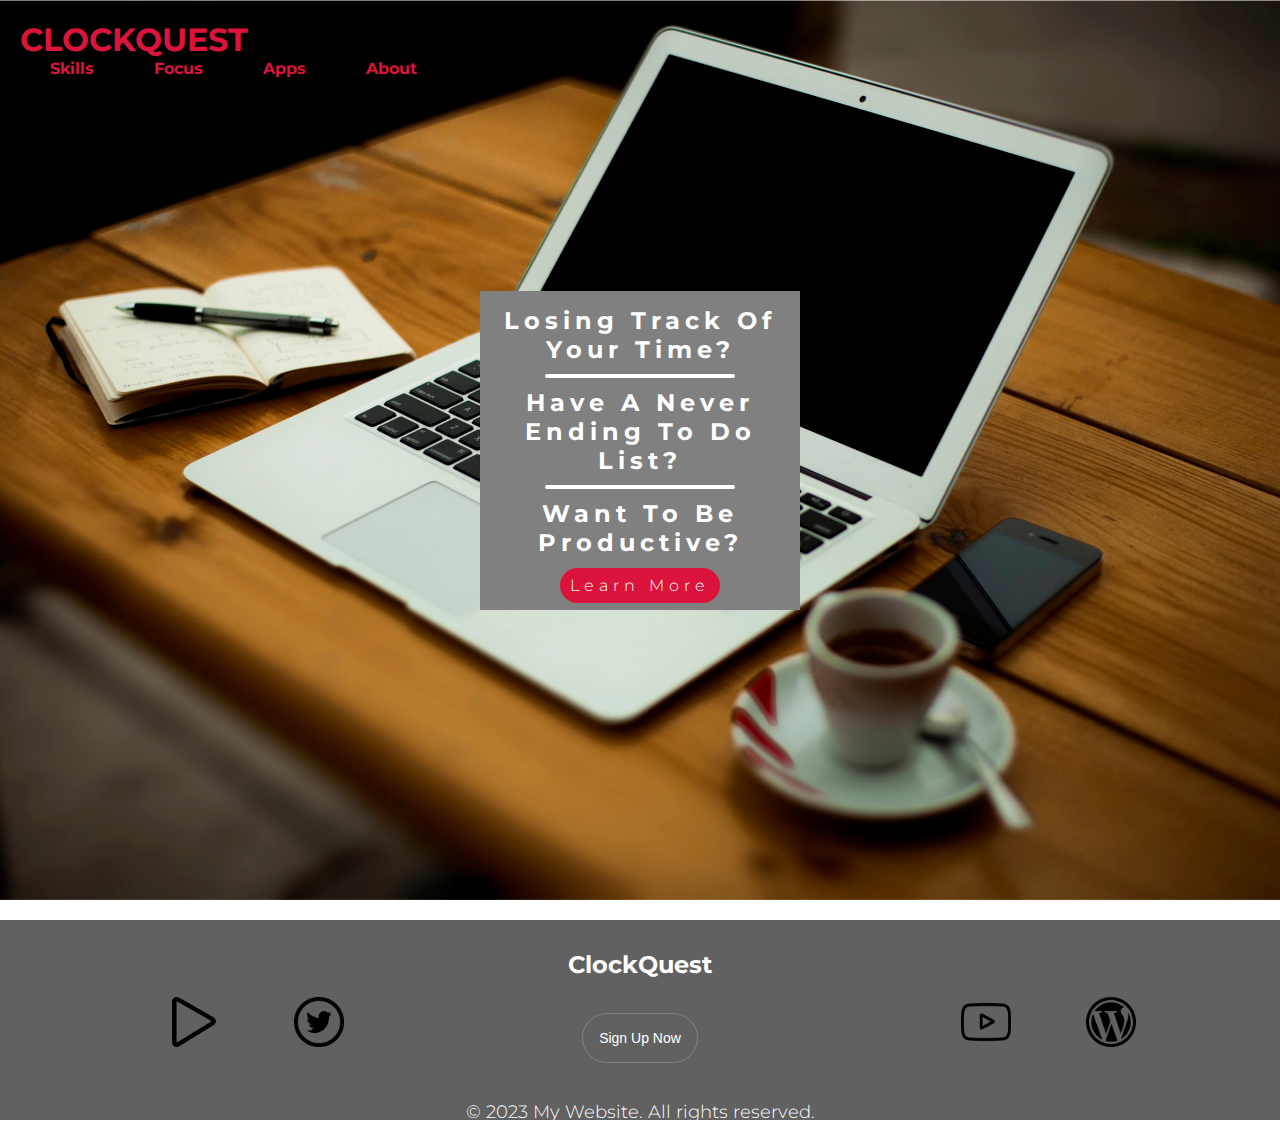
==== index.html @ 0471c5df "nav links" ====
<!DOCTYPE html>
<html lang="en">

<head>
    <meta charset="UTF-8">
    <meta http-equiv="X-UA-Compatible" content="IE=edge">
    <meta name="viewport" content="width=device-width, initial-scale=1.0">
    <meta name="keywords" content="time management, busy, organise, productivity">
    <meta name="description"
        content="time management, busy life, organise your life, increase productivity, focus on your daily tasks">
    <link rel="stylesheet" href="assets/css/style.css">
    <title> ClockQuest </title>
</head>

<body>
    <nav class="navbar">
        <div class="active">
            <a href="index.html">
                <h1 id="logo" class="logo">ClockQuest</h1>
            </a>
            <ul class="nav-links">
                <li id="active" class="active">
                    <a href="skills.html">Skills</a>
                </li>
                <li class="active">
                    <a href="focus.html">Focus</a>
                </li>
                <li class="active">
                    <a href="apps.html">Apps</a>
                </li>
                <li class="active">
                    <a href="signup.html">About</a>
                </li>
            </ul>
        </div>
    </nav>

    <header>
        <wrapper>
            <div class="main-text-image">
                <h2>Losing Track Of Your Time?</h2>
                <div class="line"></div>
                <h2>Have A Never Ending To Do List?</h2>
                <div class="line"></div>
                <h2>Want To Be Productive?</h2>
                <br>
                <a href="signup.html" class="learnmorebtn">Learn More</a>
            </div>
        </wrapper>
    </header>
    <script>
        const menubutton = document.querySelector('.menu-button');
        const navlinks = document.querySelector('.nav-links');

        menubutton.addEventListener('click', () => {
            navlinks.classlist.toggle('mobile-menu');
        })
    </script>




    <footer class="container">
        <div class="website-row">
            <div class="website-left">
                <a href="https://play.google.com/store/games" title="Google Play Store" target="_blank" rel="noopener"
                    aria-label="Visit Google PlayStore (opens in a new tab)"><img src="assets/images/play-button.png"
                        alt="Google Play Icon" width="50" height="50"></a>
                <a href="https://twitter.com" title="Twitter" target="_blank" rel="noopener"
                    aria-label="Visit our Twitter page (opens in a new tab)"><img src="assets/images/twitter1.png"
                        alt="Twitter Icon" width="50" height="50"></a>
            </div>
            <div>
                <a href="index.html">
                    <h1 id="logo-footer" class="logo-footer">ClockQuest</h1>
                </a>
                <div class="footer-wrapper">
                    <div class="footer-adiv">
                        <a href="signup.html" class="btn btn-footer">Sign Up Now</a>
                    </div>
                </div>
            </div>
            <div class="website-right">
                <a href="https://youtube.com" target="_blank" title="YouTube" rel=" noopener"
                    aria-label="Visit our YouTube page (opens in a new tab)"><img src="assets/images/Youtube(1).png"
                        alt="YouTube Icon" width="50" height="50"></a>
                <a href="https://wordpress.com/log-in?redirect_to=https%3A%2F%2Fwordpress.com%2F" title="WordPress"
                    target="_blank" rel="noopener" aria-label="Visit my WordPress Blog (opens in a new tab)"><img
                        src="assets/images/wordpress.png" alt="WordPress Icon" width="50" height="50"></a>
            </div>
        </div>

        <div class="row">
            <div>
                <p>&copy; 2023 My Website. All rights reserved.</p>
            </div>
        </div>

    </footer>


</body>

</html>
---- assets/css/style.css ----
@import url('https://fonts.googleapis.com/css2?family=Montserrat:wght@300&family=Wix+Madefor+Text:wght@600&display=swap');

* {
    margin: 0;
    padding: 0;
    box-sizing: border-box;
}

a {
    text-decoration: none;
    padding: 0px; /*changed last night to fix footer was at 10px*/
    color: crimson;
}

.logo {
    color: crimson;
    text-transform: uppercase;
    text-decoration: none;
}

header {
    width: 100vw;
    height: 100vh;
    background-image: url(../images/mac_book.jpg);
    background-position: center;
    background-size: cover;
    display: flex;
    align-items: center;
    justify-content: center;
    color: white;
    letter-spacing: 5px;
    text-align: center;
}

.header-content {
    margin-bottom: 200px;
    color: white;
}

.header-content h2 {
    font-size: 6vmin;
    text-align: center;
}

.line {
    width: 190px;
    height: 4px;
    background: white;
    margin: 10px auto;
    border-radius: 5px;
}

.header-content h1 {
    font-size: 15vmin;
    margin-top: 30px;
    margin-bottom: 30px;
    text-align: center;
}

.learnmorebtn {
    padding: 8px 10px;
    background: crimson;
    border-radius: 30px;
    color: white;
    float: bottom;
}

ul {
    list-style: none;
}

.main-text-image {
    width: 320px;
    padding: 10px;
    border: 5px solid gray;
    margin: 0;
    color: white;
    background-color: grey;

}

/*nav bar*/
.navbar {
    position: absolute;
    top: 0;
    left: 0;
    display: inline-block;
    width: 100%;
    justify-content: space-between;
    padding: 20px;
    color: white;
}

.nav-links {
    display: flex;
    align-items: center;
}

.nav-links li {
    margin: 0 30px;
    color: crimson;
    text-decoration: none;
}

.nav-links li a:hover {
    border-bottom: 1px solid crimson;
}

.active {
    color: crimson;
    text-decoration: none;
    font-weight: bold;
}


*banners*/.hover-container {
    text-align: center;
    border-bottom: 3px solid crimson;
    font-size: 1em;
    transition: all 0.25s linear;
    position: relative;
    margin: 2%;
}

.hover-container:before {
    content: "";
    display: block;
    width: 100%;
    height: 3px;
    background-color: #616161;
    position: absolute;
    left: 0;
    bottom: -3px;
    /* this is to match where the border is */
    transform-origin: left;
    transform: scale(0);
    transition: 0.25s linear;
    /*   will-change: transform; */
}

.hover-container:hover:before {
    transform: scale(1);
}

/*time management main section with 3 paragraphs*/
div p {
    color: #616161;
    font-size: 18px;
    line-height: 1.0;
    margin-top: 0;
    margin-bottom: 30px;
    text-align: center;
    padding: 5px;
}

#life-control-1 {
    text-align: center;
    color: white;
    margin: 50px 0;
    font-size: 150%;
}

#life-control-2 {
    text-align: center;
    color: white;
    margin: 50px 0;
    font-size: 150%;
}

#life-control-3 {
    text-align: center;
    color: white;
    margin: 50px 0;
    font-size: 150%;
}

/*footer*/
footer {
    height: 200px;
    background-color: #616161;
    color: #fff;
    text-align: center;
    align-items: flex-end;
    margin-top: 20px;
}

footer p {
    line-height: 10px;
    color: white;
    margin: 0;
    padding: 0;
}

.footer-wrapper {
    padding-top: 50px;
    padding-bottom: 50px;
    font-size: 14px;
    text-align: center;
}

.footer-wrapper .footer-adiv .btn.btn-footer {
    padding: 16px;
    border-radius: 99px;
    margin-bottom: 40px;
    color: #fff;
    font-family: Poppins, sans-serif;
    width: 100%;
    -webkit-box-shadow: none;
    box-shadow: none;
    background-color: transparent;
    border: 1px solid rgba(255, 255, 255, .2);
    transition: .3s ease;
}

.footer-wrapper .footer-adiv .btn.btn-footer:hover {
    color: #fff;
    font-weight: bold;
}

.container {
    display: flex;
    justify-content: center;
    align-items: center;
    flex-wrap: wrap;
    padding: 20px;
}

img {
    margin: 25px;
}

.website-left,
.website-right {
    display: flex;
    align-items: center;
    gap: 25px;
}

#logo-footer {
    text-align: center;
    margin: 0;
    font-size: 24px;
    font-weight: bold;
    color: #fff;
}

.website-left a,
.website-right a {
    color: crimson;
}

.website-left a:hover,
.website-right a:hover {
    text-decoration: underline;
}

.website-left:before,
.website-right:before {
    content: "";
    display: block;
    height: 5px;
    width: 100%;
    background-color: crimson;
    margin-bottom: 15px;
}

/*sign up with email*/
#button {
    color: crimson;
}

.input-group {
    text-align: center;
    float: right;
    padding: 10px;
}

/*app menu*/
body {
    font-family: Montserrat, sans-serif;
    font-weight: 300;
    color: #3a3a3a;
    min-height: 100vh;
    display: flex;
    flex-direction: column;
    margin: 0;
}

main {
    margin: 10px 0;
    flex-grow: 1;
}

.website-row {
    display: flex;
    width: 100%;
    justify-content: space-around;
    margin-top: 10px;
    margin-bottom: 10px;
    flex-grow: 1;
}

.container {
    display: flex;
    flex-wrap: wrap;
}

.column {
    text-align: center;
    text-decoration: none;
    background-color: #616161;
    width: calc(33.3% - 30px);
    margin: 10px;
    height: 25rem;
}

.column:hover {
    transform: scale(1.025);
}

.column-long {
    flex: 2;
    color: #616161;
}

div h3 {
    color: white;
    font-size: 25px;
    padding-bottom: 10px;
}

div.column-long ul li {
    display: inline;
    margin: 20px;
    line-height: 20px;
}

/*styling app links*/


#app-link-todoist {
    padding-top: 20px;
    color: white;
    text-decoration: none;
}

#app-link-toggl {
    padding-top: 20px;
    color: white;
    text-decoration: none;
}

#app-link-clickup {
    padding-top: 20px;
    color: white;
    text-decoration: none;
}

#app-link-todoist:hover {
    color: crimson;
    text-decoration: none;
}

#app-link-toggl:hover {
    color: crimson;
    text-decoration: none;
}

#app-link-clickup:hover {
    color: crimson;
    text-decoration: none;
}

/*skills html*/
#skills-image {
    height: 400px;
    width: 100%;
    background: url('../images/pexels-photo-s714701.jpeg') no-repeat left;
    object-fit: cover;
}

#skills ls-text {
    color: white;
    text-align: center;
    font-size: 150%;
    background-color: #616161;
}

.article-border {
    border-width: 1px;
    border-style: solid;
    border-color: #bbbbbb;
    margin: 5px;
    text-align: center;
}

/* sign up form */
.container-signup {
    display: flex;
    justify-content: center;
    align-items: center;
    height: 100vh;
    background: url('../images/pexels-photo-714701.jpeg') no-repeat center center fixed;
    background-size: cover;
}

.signup-form {
    border: 2px solid #616161;
    background-color: rgba(255, 255, 255, 0.8);
    padding: 20px;
    margin: 0 auto;
    /* Add this line to center the form */
    max-width: 400px;
    /* Add this line to limit the form width */
}

.signup-form h2 {
    text-align: center;
}

.form-group {
    margin-bottom: 15px;
}

label {
    display: block;
    font-weight: bold;
}

input[type="text"],
input[type="email"] {
    width: 100%;
    padding: 10px;
    border: 1px solid #ccc;
    opacity: 0.8;
}

button[type="submit"] {
    display: block;
    width: 100%;
    padding: 10px;
    background-color: #333;
    color: #fff;
    border: none;
    cursor: pointer;
}

button[type="submit"]:hover {
    background-color: #555;
}

/* Media queries for mobile and tablet *

/*media queries*/
@media screen and (max-width: 950px) {
    .navbar {
        padding: 0;
        display: block;
    }

    .logo {
        position: absolute;
        top: 30px;
        left: 30px;
    }

    .nav-links {
        flex-direction: column;
        width: 100%;
        height: auto;
        justify-content: center;
        background-color: #616161;
        overflow: hidden;
    }
    .nav-links a {
        color: white;
    }

    .nav-links li {
        margin: 30px auto;
    }

    .main-text-image {
        width: auto;
        padding: auto;
        margin: 0;

    }
    footer {        max-height: auto;        max-width: auto;        padding: 0;    }    footer img {        max-width: 20px;        max-height: 20px;        float: left;        margin-left: 0;        display: inline-flex;    }    .website-left,    .website-right {        max-width: 20px;        max-height: 20px;        float: left;        margin-left: 0;        display: flex;        justify-content: flex-start;        gap: 0px;    }    .website-left {margin-left: 2px;}    .logo-footer {        display: none;    }    .footer-wrapper {        max-height: 20px;    }    .column {        resize: vertical;        height: auto;    }}
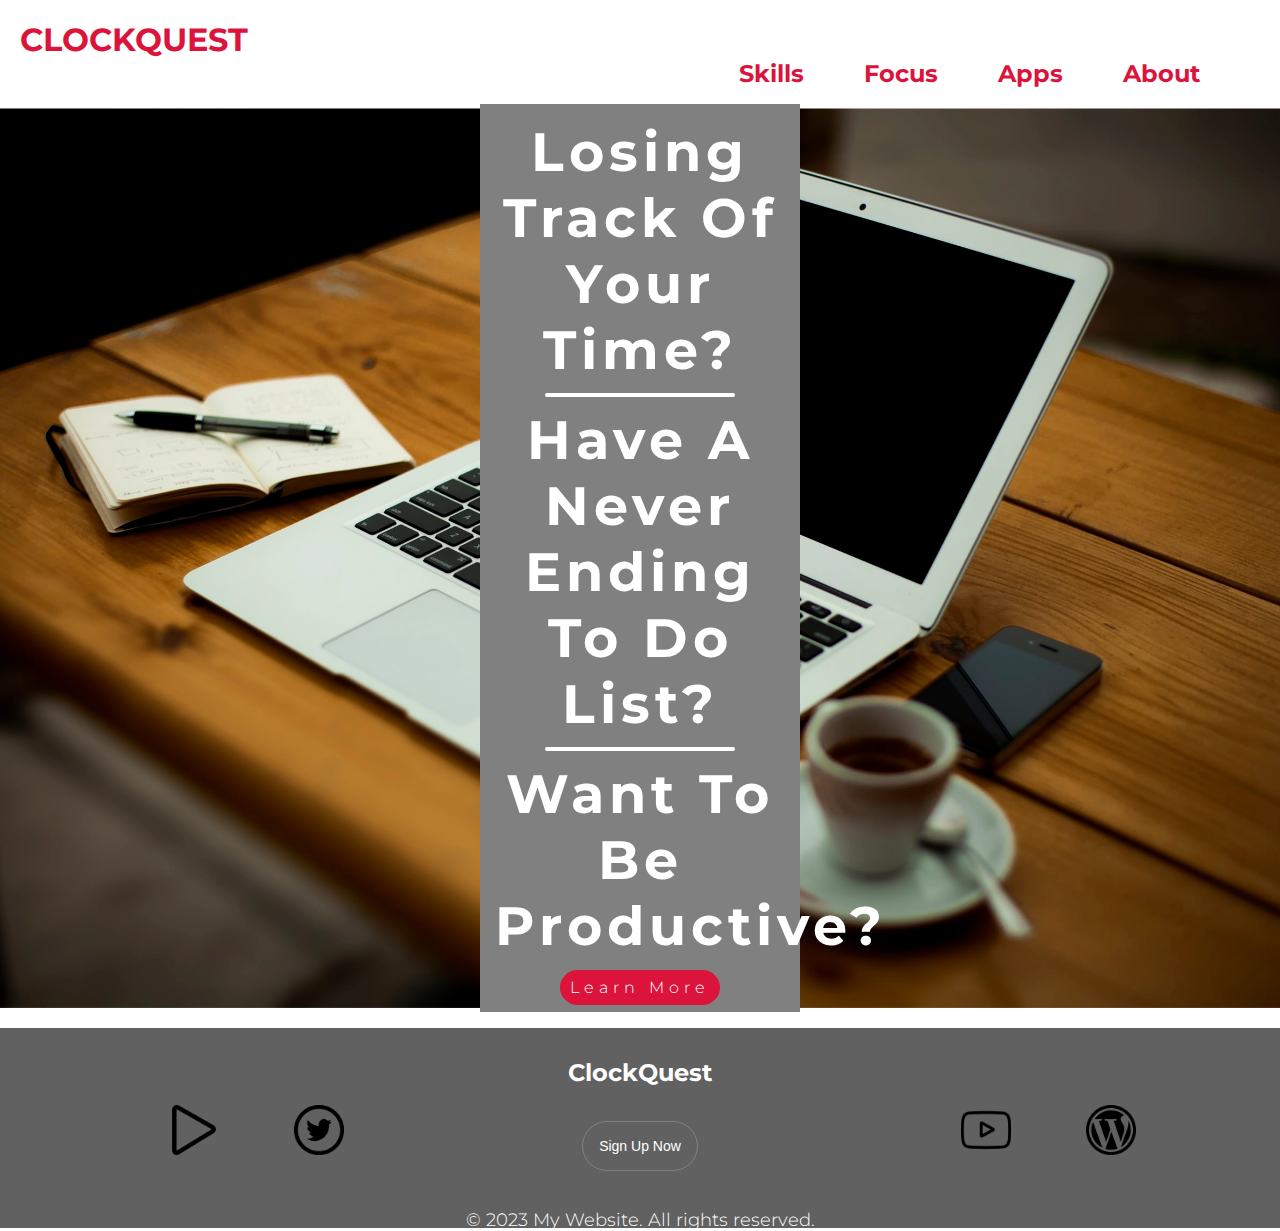
==== commit 164ac910: "update media queries with new header" ====
--- a/index.html
+++ b/index.html
@@ -13,50 +13,40 @@
 </head>
 
 <body>
-    <nav class="navbar">
-        <div class="active">
-            <a href="index.html">
-                <h1 id="logo" class="logo">ClockQuest</h1>
-            </a>
-            <ul class="nav-links">
-                <li id="active" class="active">
-                    <a href="skills.html">Skills</a>
-                </li>
-                <li class="active">
-                    <a href="focus.html">Focus</a>
-                </li>
-                <li class="active">
-                    <a href="apps.html">Apps</a>
-                </li>
-                <li class="active">
-                    <a href="signup.html">About</a>
-                </li>
-            </ul>
+    <header>
+        <nav class="navbar">
+            <div class="active">
+                <a href="index.html">
+                    <h1 id="logo" class="logo">ClockQuest</h1>
+                </a>
+                <ul class="nav-links">
+                    <li id="active" class="active">
+                        <a href="skills.html">Skills</a>
+                    </li>
+                    <li class="active">
+                        <a href="focus.html">Focus</a>
+                    </li>
+                    <li class="active">
+                        <a href="apps.html">Apps</a>
+                    </li>
+                    <li class="active">
+                        <a href="signup.html">About</a>
+                    </li>
+                </ul>
+            </div>
+        </nav>
+    </header>
+    <section id="main-image-section">
+        <div class="main-text-image">
+            <h2>Losing Track Of Your Time?</h2>
+            <div class="line"></div>
+            <h2>Have A Never Ending To Do List?</h2>
+            <div class="line"></div>
+            <h2>Want To Be Productive?</h2>
+            <br>
+            <a href="signup.html" class="learnmorebtn">Learn More</a>
         </div>
-    </nav>
-
-    <header>
-        <wrapper>
-            <div class="main-text-image">
-                <h2>Losing Track Of Your Time?</h2>
-                <div class="line"></div>
-                <h2>Have A Never Ending To Do List?</h2>
-                <div class="line"></div>
-                <h2>Want To Be Productive?</h2>
-                <br>
-                <a href="signup.html" class="learnmorebtn">Learn More</a>
-            </div>
-        </wrapper>
-    </header>
-    <script>
-        const menubutton = document.querySelector('.menu-button');
-        const navlinks = document.querySelector('.nav-links');
-
-        menubutton.addEventListener('click', () => {
-            navlinks.classlist.toggle('mobile-menu');
-        })
-    </script>
-
+    </section>
 
 
 
--- a/assets/css/style.css
+++ b/assets/css/style.css
@@ -19,6 +19,12 @@
 }
 
 header {
+    float: right;
+    list-style-type: none;
+    margin-right: 30px;
+}
+
+#main-image-section {
     width: 100vw;
     height: 100vh;
     background-image: url(../images/mac_book.jpg);
@@ -32,12 +38,12 @@
     text-align: center;
 }
 
-.header-content {
+.main-text-image {
     margin-bottom: 200px;
     color: white;
 }
 
-.header-content h2 {
+.main-text-image h2 {
     font-size: 6vmin;
     text-align: center;
 }
@@ -50,7 +56,7 @@
     border-radius: 5px;
 }
 
-.header-content h1 {
+.main-text-image h1 {
     font-size: 15vmin;
     margin-top: 30px;
     margin-bottom: 30px;
@@ -81,25 +87,27 @@
 
 /*nav bar*/
 .navbar {
-    position: absolute;
+    align-items: flex-start;
     top: 0;
     left: 0;
     display: inline-block;
     width: 100%;
-    justify-content: space-between;
     padding: 20px;
     color: white;
+    align-items: center;
 }
 
 .nav-links {
     display: flex;
     align-items: center;
+    float: right;
 }
 
 .nav-links li {
     margin: 0 30px;
     color: crimson;
     text-decoration: none;
+    font-size: 1.5rem;
 }
 
 .nav-links li a:hover {
@@ -113,7 +121,8 @@
 }
 
 
-*banners*/.hover-container {
+/*banners*/
+.hover-container {
     text-align: center;
     border-bottom: 3px solid crimson;
     font-size: 1em;
@@ -459,9 +468,9 @@
     }
 
     .logo {
-        position: absolute;
         top: 30px;
         left: 30px;
+        color: crimson;
     }
 
     .nav-links {
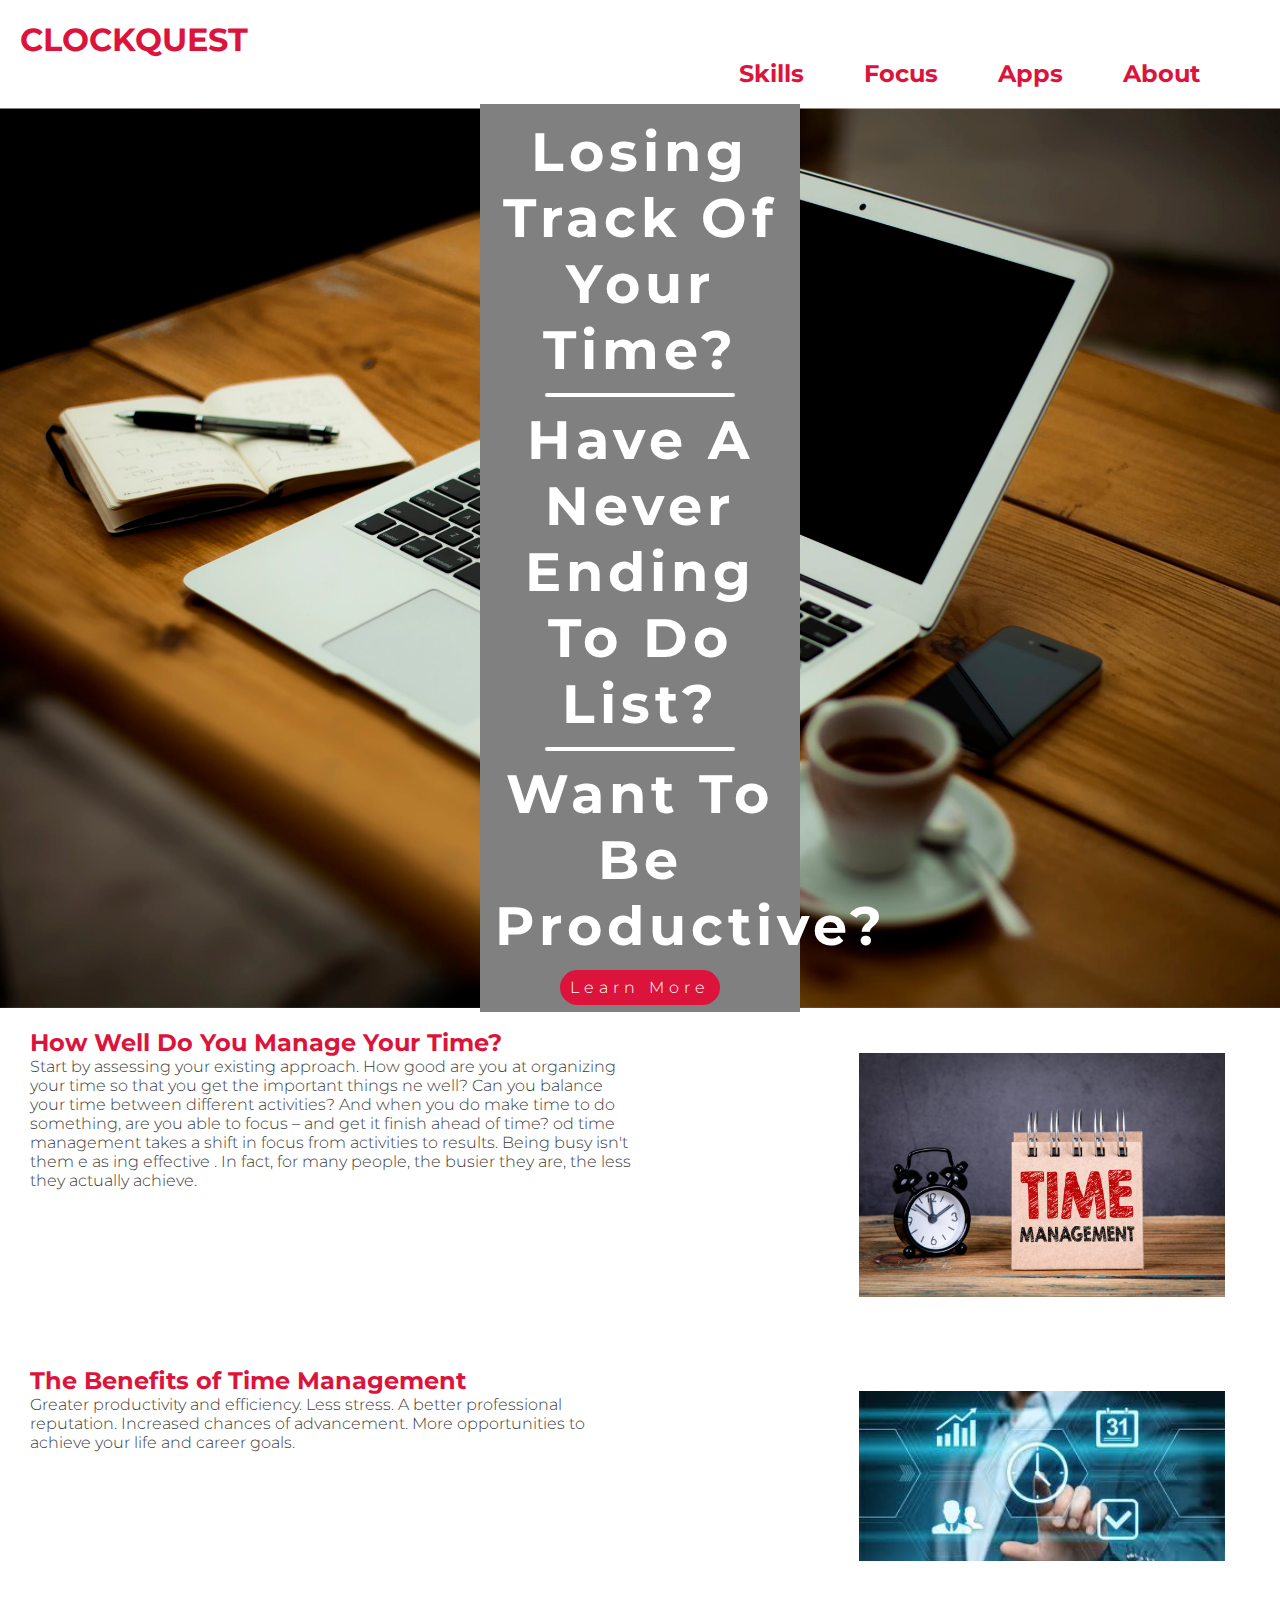
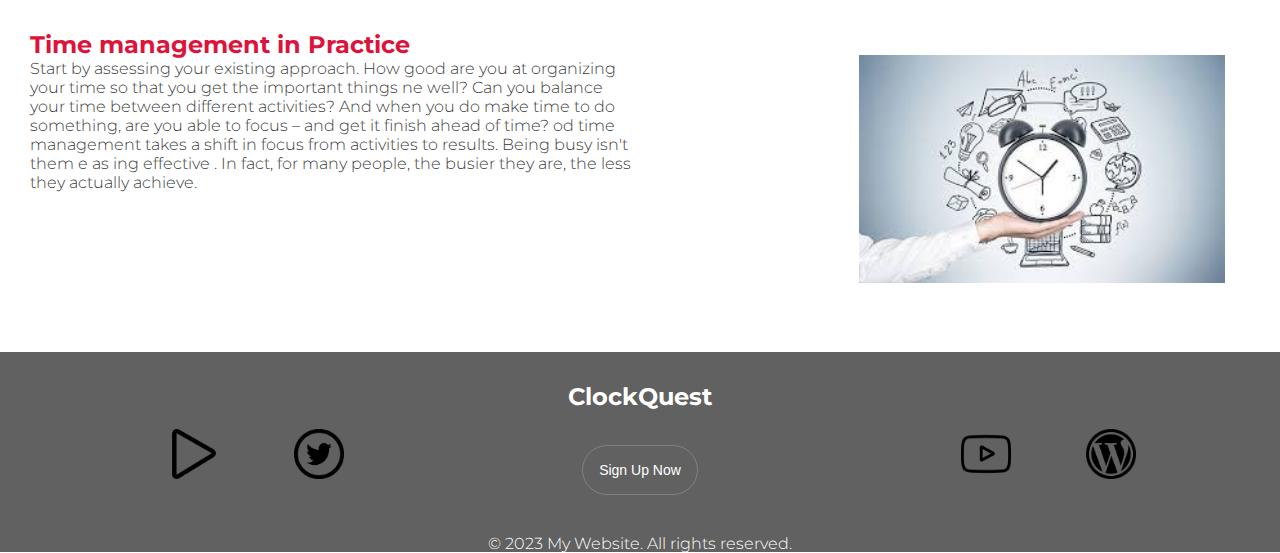
==== commit 65064d8b: "main body update" ====
--- a/index.html
+++ b/index.html
@@ -48,6 +48,51 @@
         </div>
     </section>
 
+    <section class="main-page-info">
+        <div class="first-column-text">
+            <h2>How Well Do You Manage Your Time?</h2>
+            <p>Start by assessing your existing approach. How good are you at organizing your time so that you get
+                the important things
+                ne well? Can you balance your time between different activities? And when you do make time to do
+                something, are you able
+                to focus – and get it finish ahead of time? od time management takes a shift in focus from
+                activities to results. Being
+                busy isn't them e as ing effective . In fact, for many people, the busier they are, the less they
+                actually achieve.</p>
+        </div>
+        <div class="first-main-page-image">
+            <img src="./assets/images/time_managment.jpg" alt="Picture of a black and white clock" width="60%"
+                height="auto">
+        </div>
+    </section>
+    <section class="main-page-info">
+        <div class="first-column-text">
+            <h2>The Benefits of Time Management</h2>
+            <p>Greater productivity and efficiency. Less stress. A better professional reputation. Increased chances of
+                advancement.
+                More opportunities to achieve your life and career goals.</p>
+        </div>
+        <div class="first-main-page-image">
+            <img src="./assets/images/benefits.jpg" alt="Finger pointing to clock" width="60%" height="auto">
+        </div>
+    </section>
+    <section class="main-page-info">
+        <div class="first-column-text">
+            <h2>Time management in Practice</h2>
+            <p>Start by assessing your existing approach. How good are you at organizing your time so that you get
+                the important things
+                ne well? Can you balance your time between different activities? And when you do make time to do
+                something, are you able
+                to focus – and get it finish ahead of time? od time management takes a shift in focus from
+                activities to results. Being
+                busy isn't them e as ing effective . In fact, for many people, the busier they are, the less they
+                actually achieve.</p>
+        </div>
+        <div class="first-main-page-image">
+            <img src="./assets/images/blackandwhite.jpg" alt="Picture of a clock in daily life" width="60%"
+                height="auto">
+        </div>
+    </section>
 
 
     <footer class="container">
--- a/assets/css/style.css
+++ b/assets/css/style.css
@@ -4,6 +4,10 @@
     margin: 0;
     padding: 0;
     box-sizing: border-box;
+}
+
+body, html {
+    overflow-x: hidden;
 }
 
 a {
@@ -70,6 +74,9 @@
     color: white;
     float: bottom;
 }
+
+a .learnmorebtn:hover {
+    background-color: #555;}
 
 ul {
     list-style: none;
@@ -150,38 +157,34 @@
 .hover-container:hover:before {
     transform: scale(1);
 }
-
-/*time management main section with 3 paragraphs*/
-div p {
-    color: #616161;
-    font-size: 18px;
-    line-height: 1.0;
-    margin-top: 0;
-    margin-bottom: 30px;
-    text-align: center;
-    padding: 5px;
-}
-
-#life-control-1 {
-    text-align: center;
-    color: white;
-    margin: 50px 0;
-    font-size: 150%;
-}
-
-#life-control-2 {
-    text-align: center;
-    color: white;
-    margin: 50px 0;
-    font-size: 150%;
-}
-
-#life-control-3 {
-    text-align: center;
-    color: white;
-    margin: 50px 0;
-    font-size: 150%;
-}
+/**/
+/*time management main page section with 3 paragraphs and images*/
+.main-page-info {
+    display: flex;
+    align-items: flex-start;
+    padding: 10px;
+    margin: 10px;
+}
+
+.first-column-text {
+    flex: 1;
+    float: left;
+    text-align: left;
+    width: 50%;
+    margin-left: 10px;
+}
+
+.first-main-page-image {
+    flex: 1;
+    float: right;
+    text-align: right;
+    height: auto;
+    margin-right: 10px;
+}
+.main-page-info h2 {
+    color: crimson;
+}
+
 
 /*footer*/
 footer {
@@ -486,7 +489,7 @@
     }
 
     .nav-links li {
-        margin: 30px auto;
+        margin: 5px auto;
     }
 
     .main-text-image {
@@ -495,4 +498,8 @@
         margin: 0;
 
     }
+    .first-main-page-image{
+        display: none;
+    }
+
     footer {        max-height: auto;        max-width: auto;        padding: 0;    }    footer img {        max-width: 20px;        max-height: 20px;        float: left;        margin-left: 0;        display: inline-flex;    }    .website-left,    .website-right {        max-width: 20px;        max-height: 20px;        float: left;        margin-left: 0;        display: flex;        justify-content: flex-start;        gap: 0px;    }    .website-left {margin-left: 2px;}    .logo-footer {        display: none;    }    .footer-wrapper {        max-height: 20px;    }    .column {        resize: vertical;        height: auto;    }}
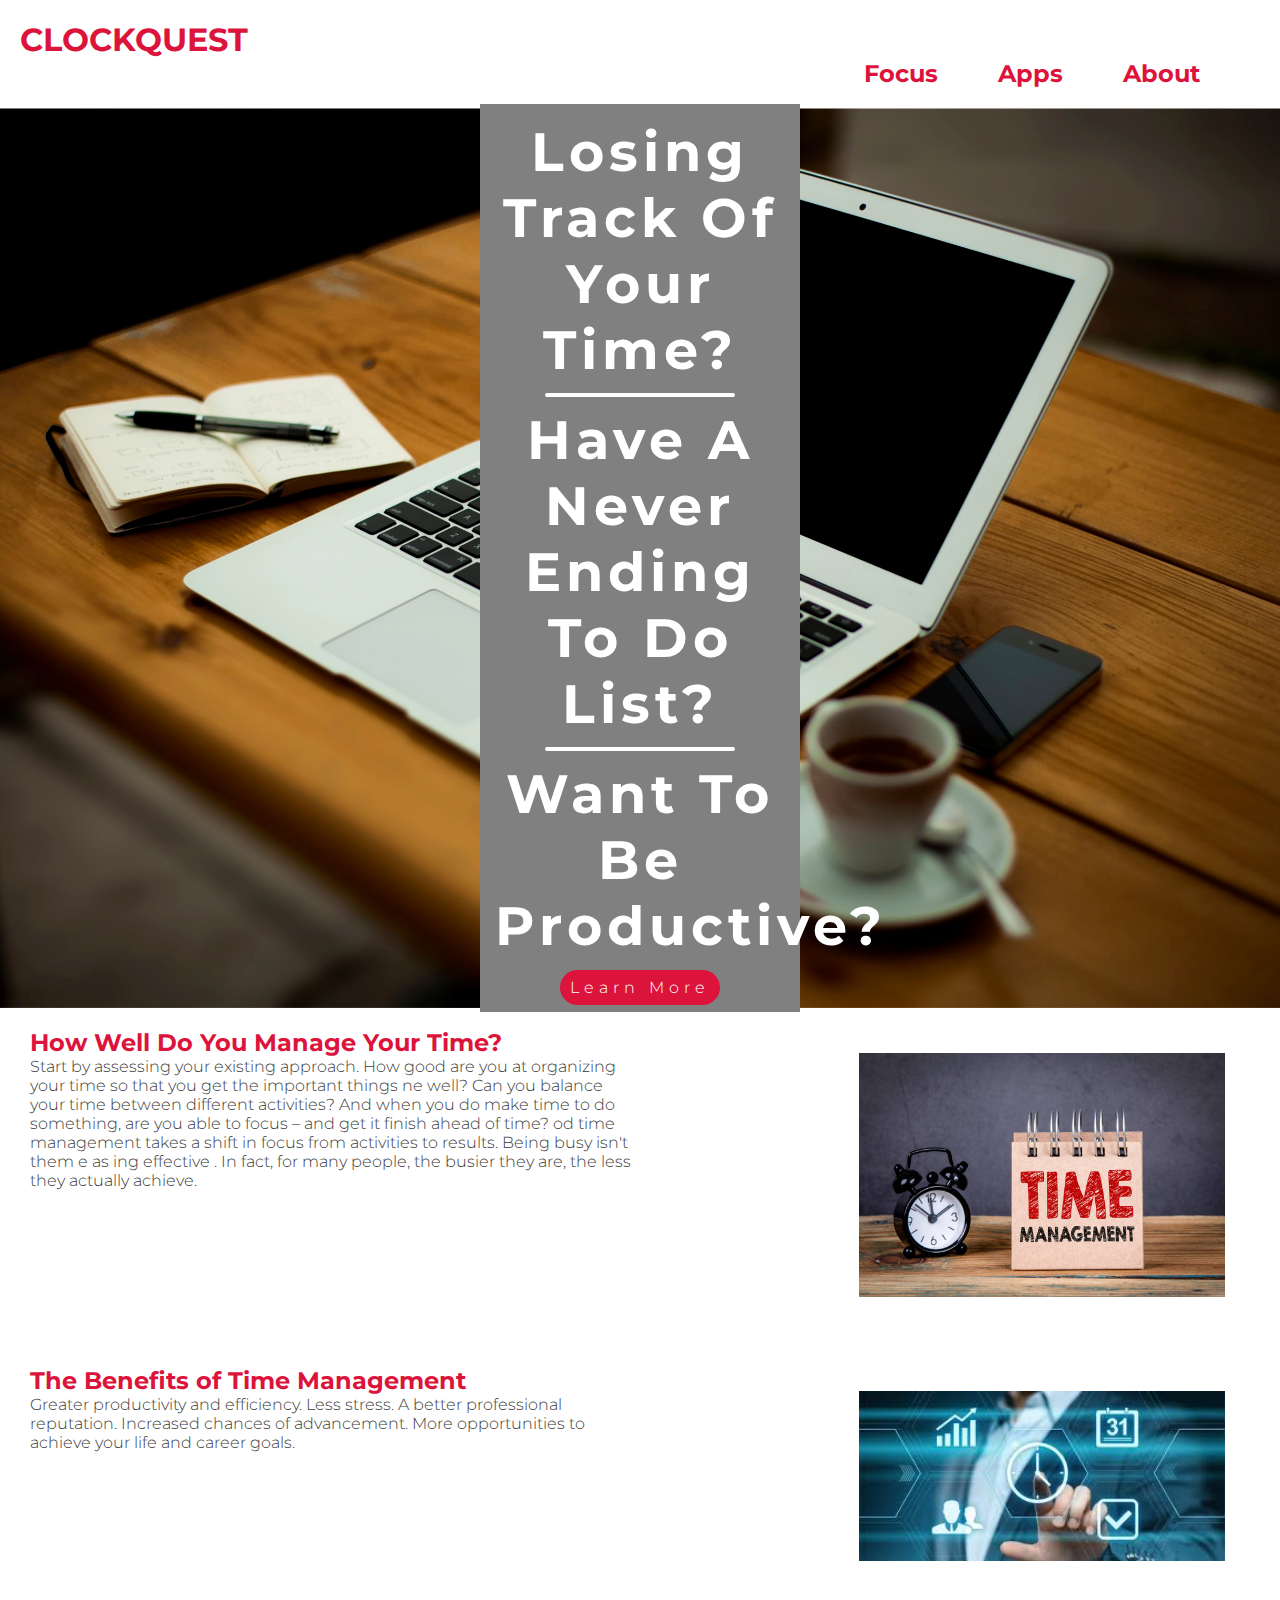
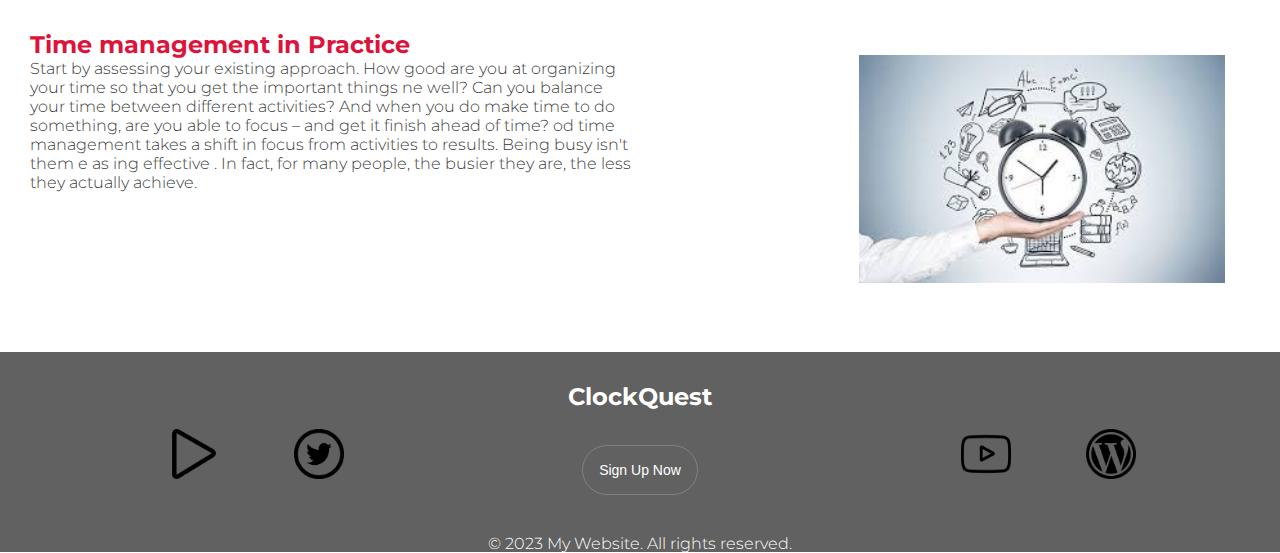
==== commit 8a7e6318: "deleted skills page" ====
--- a/index.html
+++ b/index.html
@@ -20,9 +20,6 @@
                     <h1 id="logo" class="logo">ClockQuest</h1>
                 </a>
                 <ul class="nav-links">
-                    <li id="active" class="active">
-                        <a href="skills.html">Skills</a>
-                    </li>
                     <li class="active">
                         <a href="focus.html">Focus</a>
                     </li>
--- a/assets/css/style.css
+++ b/assets/css/style.css
@@ -80,6 +80,7 @@
 
 ul {
     list-style: none;
+    color: white;
 }
 
 .main-text-image {
@@ -383,21 +384,6 @@
     text-decoration: none;
 }
 
-/*skills html*/
-#skills-image {
-    height: 400px;
-    width: 100%;
-    background: url('../images/pexels-photo-s714701.jpeg') no-repeat left;
-    object-fit: cover;
-}
-
-#skills ls-text {
-    color: white;
-    text-align: center;
-    font-size: 150%;
-    background-color: #616161;
-}
-
 .article-border {
     border-width: 1px;
     border-style: solid;
@@ -406,6 +392,85 @@
     text-align: center;
 }
 
+/*focus section*/
+.focus-image {
+    display: flex;
+    justify-content: center;
+    align-items: center;
+    height: 300px; /* Adjust the height as needed */
+  }
+  
+  .focus-image img {
+    max-width: 100%;
+    max-height: 100%;
+  }
+.article-border h2{
+    color: crimson;
+    background-color: white;
+    animation-name: example;
+    animation-duration: 4s;}
+
+@keyframes example {
+        from {background-color: white;}
+        to {background-color: #616161;}
+      }
+      .video-focus {
+        text-align: center;
+      }
+      
+      .wrapper {
+        display: flex;
+        justify-content: space-between;
+        align-items: center;
+        flex-wrap: wrap;
+        max-width: 1200px;
+        margin: 0 auto;
+      }
+      
+      .wrapper-1,
+      .wrapper-2,
+      .wrapper-3 {
+        flex-basis: calc(33.33% - 20px);
+        margin-bottom: 20px;
+      }
+      
+      h4 {
+        color: crimson;
+        font-size: 18px;
+        margin-bottom: 5px;
+      }
+      
+      iframe {
+        width: 100%;
+        height: 180px;
+      }
+
+      ol {
+        list-style-type: decimal;
+        padding-left: 20px;
+      }
+      
+      ol li {
+        margin-bottom: 10px;
+        line-height: 1.5;
+      }
+      
+      .hover-container {
+        background-color: #f2f2f2;
+        padding: 10px;
+        border-radius: 5px;
+      }
+      
+      .hover-container h2 {
+        margin: 0;
+      }
+      
+      h4 {
+        color: crimson;
+        font-size: 18px;
+        margin: 10 10 10 10;
+      }
+      
 /* sign up form */
 .container-signup {
     display: flex;
@@ -465,6 +530,7 @@
 
 /*media queries*/
 @media screen and (max-width: 950px) {
+    /*navbar*/
     .navbar {
         padding: 0;
         display: block;
@@ -481,25 +547,50 @@
         width: 100%;
         height: auto;
         justify-content: center;
-        background-color: #616161;
+        background-color: white;
         overflow: hidden;
     }
     .nav-links a {
-        color: white;
+        color: crimson;
     }
 
     .nav-links li {
         margin: 5px auto;
-    }
-
+        border-bottom: 1px solid crimson;
+    }
+/*main text*/
     .main-text-image {
-        width: auto;
+        max-width: 50%;
+        max-height: 50%;
         padding: auto;
-        margin: 0;
-
+        margin: 20px;
+
+    }
+    .main-text-image h2{
+        font-size: 85%;
     }
     .first-main-page-image{
         display: none;
     }
+/*focus*/
+.wrapper h3{
+    align-items: center;
+}
+.wrapper{
+    margin-left: 20px;
+    justify-content: center;
+}
+.wrapper {
+    flex-direction: column;
+  }
+
+  .wrapper-1,
+  .wrapper-2,
+  .wrapper-3 {
+    flex-basis: 100%;
+    margin-bottom: 20px;
+  }
+
+/*apps*/
 
     footer {        max-height: auto;        max-width: auto;        padding: 0;    }    footer img {        max-width: 20px;        max-height: 20px;        float: left;        margin-left: 0;        display: inline-flex;    }    .website-left,    .website-right {        max-width: 20px;        max-height: 20px;        float: left;        margin-left: 0;        display: flex;        justify-content: flex-start;        gap: 0px;    }    .website-left {margin-left: 2px;}    .logo-footer {        display: none;    }    .footer-wrapper {        max-height: 20px;    }    .column {        resize: vertical;        height: auto;    }}
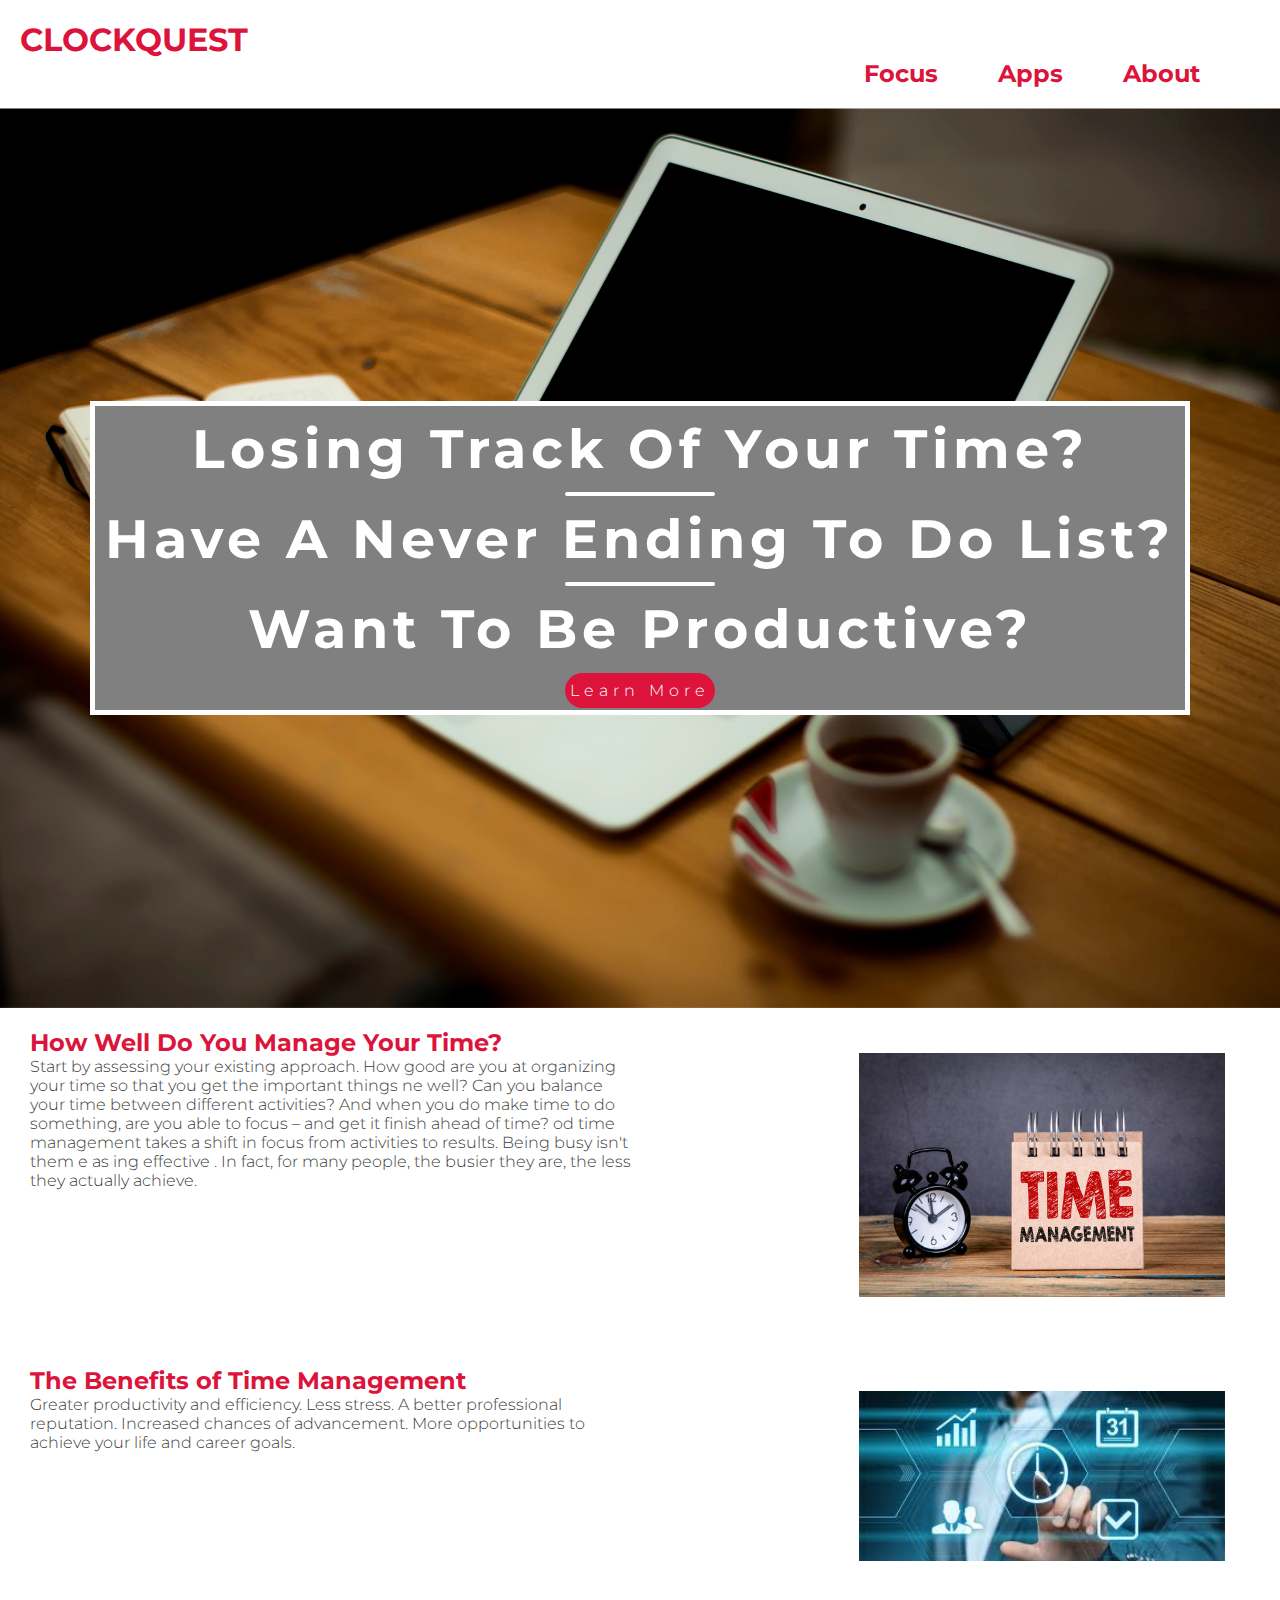
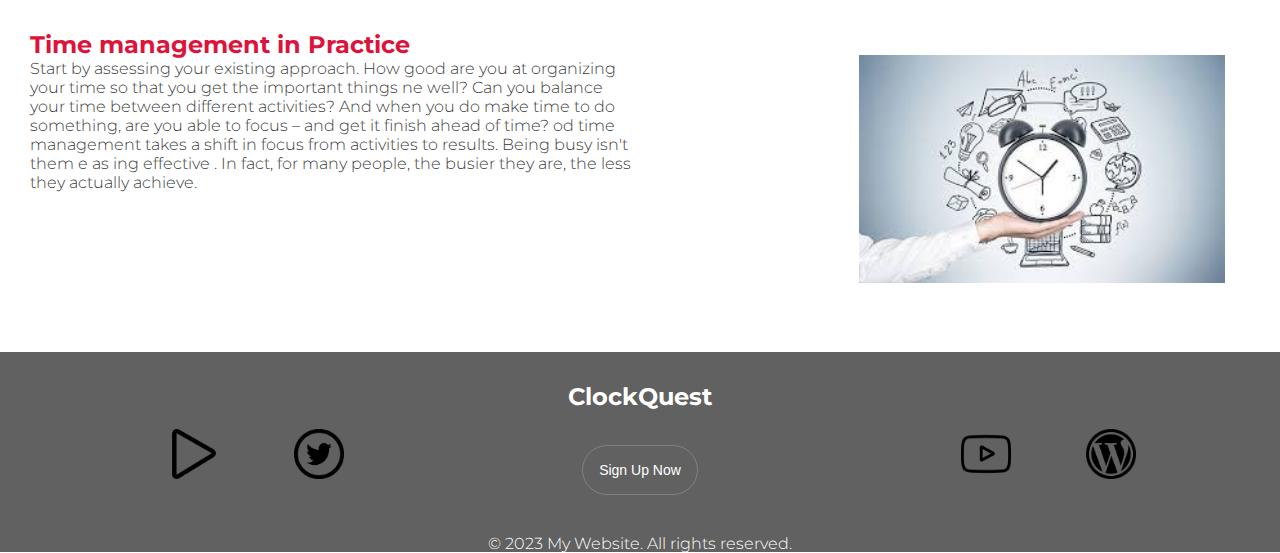
==== commit 4f38d5ce: "learn more button animated style" ====
--- a/index.html
+++ b/index.html
@@ -41,7 +41,7 @@
             <div class="line"></div>
             <h2>Want To Be Productive?</h2>
             <br>
-            <a href="signup.html" class="learnmorebtn">Learn More</a>
+            <a href="signup.html" class="learnmorebtn"><span>Learn More</span></a>
         </div>
     </section>
 
--- a/assets/css/style.css
+++ b/assets/css/style.css
@@ -53,7 +53,7 @@
 }
 
 .line {
-    width: 190px;
+    width: 150px;
     height: 4px;
     background: white;
     margin: 10px auto;
@@ -66,17 +66,39 @@
     margin-bottom: 30px;
     text-align: center;
 }
-
+/*button style hover*/
 .learnmorebtn {
-    padding: 8px 10px;
+    padding: 8px 5px;
     background: crimson;
     border-radius: 30px;
     color: white;
     float: bottom;
 }
 
-a .learnmorebtn:hover {
-    background-color: #555;}
+.learnmorebtn span {
+    cursor: pointer;
+    display: inline-block;
+    position: relative;
+    transition: 0.5s;
+  }
+  
+  .learnmorebtn span:after {
+    content: '\00bb';
+    position: absolute;
+    opacity: 0;
+    top: 0;
+    right: -20px;
+    transition: 0.5s;
+  }
+  
+  .learnmorebtn:hover span {
+    padding-right: 25px;
+  }
+  
+  .learnmorebtn:hover span:after {
+    opacity: 1;
+    right: 0;
+  }
 
 ul {
     list-style: none;
@@ -84,9 +106,8 @@
 }
 
 .main-text-image {
-    width: 320px;
     padding: 10px;
-    border: 5px solid gray;
+    border: 5px solid white;
     margin: 0;
     color: white;
     background-color: grey;
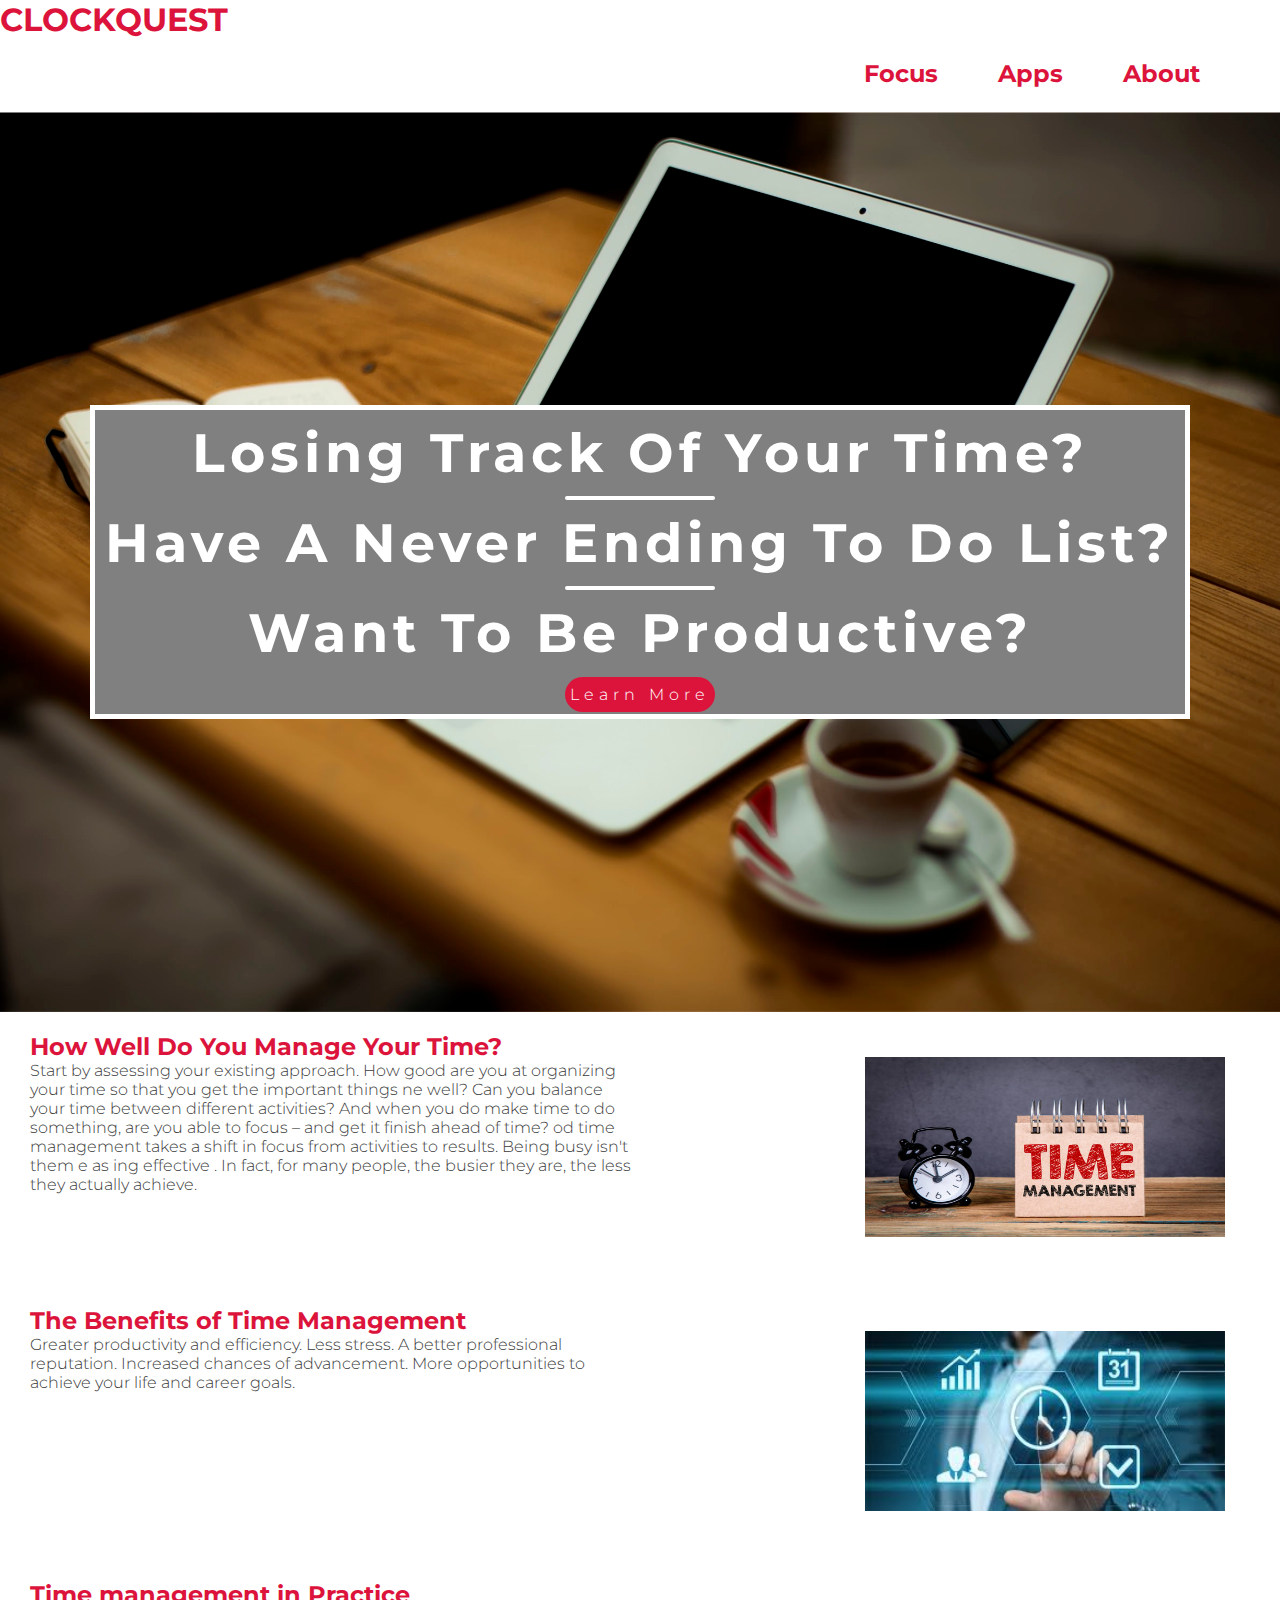
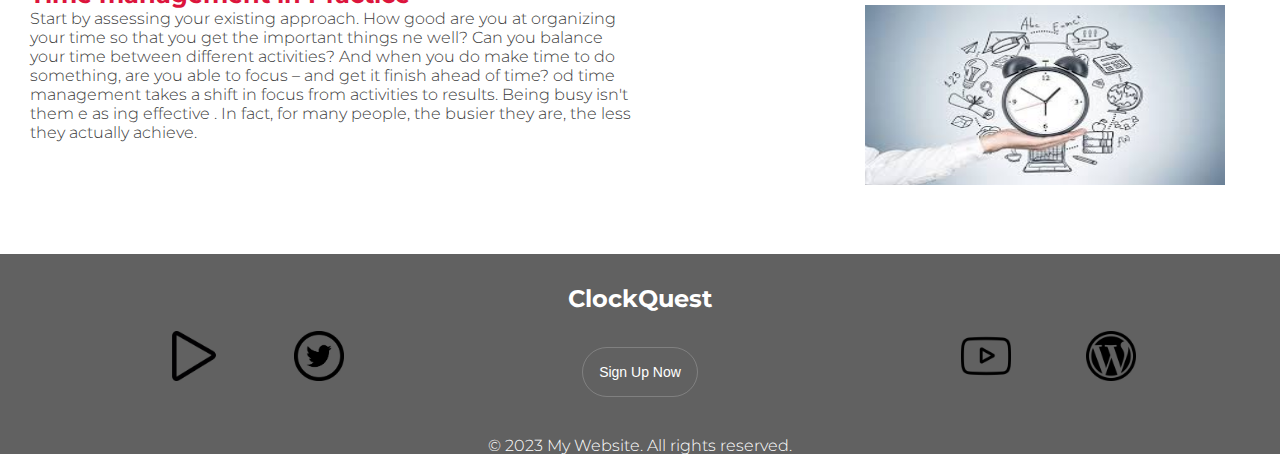
==== commit d754172f: "revision of html in validator" ====
--- a/index.html
+++ b/index.html
@@ -14,11 +14,11 @@
 
 <body>
     <header>
+        <a href="index.html">
+            <h1 id="logo" class="logo">ClockQuest</h1>
+        </a>
         <nav class="navbar">
             <div class="active">
-                <a href="index.html">
-                    <h1 id="logo" class="logo">ClockQuest</h1>
-                </a>
                 <ul class="nav-links">
                     <li class="active">
                         <a href="focus.html">Focus</a>
@@ -44,7 +44,6 @@
             <a href="signup.html" class="learnmorebtn"><span>Learn More</span></a>
         </div>
     </section>
-
     <section class="main-page-info">
         <div class="first-column-text">
             <h2>How Well Do You Manage Your Time?</h2>
@@ -58,8 +57,8 @@
                 actually achieve.</p>
         </div>
         <div class="first-main-page-image">
-            <img src="./assets/images/time_managment.jpg" alt="Picture of a black and white clock" width="60%"
-                height="auto">
+            <img src="./assets/images/time_managment.jpg" alt="Picture of a black and white clock" width="360"
+                height="180">
         </div>
     </section>
     <section class="main-page-info">
@@ -70,7 +69,7 @@
                 More opportunities to achieve your life and career goals.</p>
         </div>
         <div class="first-main-page-image">
-            <img src="./assets/images/benefits.jpg" alt="Finger pointing to clock" width="60%" height="auto">
+            <img src="./assets/images/benefits.jpg" alt="Finger pointing to clock" width="360" height="180">
         </div>
     </section>
     <section class="main-page-info">
@@ -86,12 +85,10 @@
                 actually achieve.</p>
         </div>
         <div class="first-main-page-image">
-            <img src="./assets/images/blackandwhite.jpg" alt="Picture of a clock in daily life" width="60%"
-                height="auto">
+            <img src="./assets/images/blackandwhite.jpg" alt="Picture of a clock in daily life" width="360"
+                height="180">
         </div>
     </section>
-
-
     <footer class="container">
         <div class="website-row">
             <div class="website-left">
@@ -121,16 +118,11 @@
                         src="assets/images/wordpress.png" alt="WordPress Icon" width="50" height="50"></a>
             </div>
         </div>
-
         <div class="row">
             <div>
                 <p>&copy; 2023 My Website. All rights reserved.</p>
             </div>
         </div>
-
     </footer>
-
-
 </body>
-
 </html>--- a/assets/css/style.css
+++ b/assets/css/style.css
@@ -72,7 +72,6 @@
     background: crimson;
     border-radius: 30px;
     color: white;
-    float: bottom;
 }
 
 .learnmorebtn span {
@@ -464,6 +463,7 @@
       iframe {
         width: 100%;
         height: 180px;
+        border:0;
       }
 
       ol {
@@ -484,12 +484,6 @@
       
       .hover-container h2 {
         margin: 0;
-      }
-      
-      h4 {
-        color: crimson;
-        font-size: 18px;
-        margin: 10 10 10 10;
       }
       
 /* sign up form */
@@ -583,7 +577,7 @@
     .main-text-image {
         max-width: 50%;
         max-height: 50%;
-        padding: auto;
+        padding: 0;
         margin: 20px;
 
     }
@@ -614,4 +608,37 @@
 
 /*apps*/
 
-    footer {        max-height: auto;        max-width: auto;        padding: 0;    }    footer img {        max-width: 20px;        max-height: 20px;        float: left;        margin-left: 0;        display: inline-flex;    }    .website-left,    .website-right {        max-width: 20px;        max-height: 20px;        float: left;        margin-left: 0;        display: flex;        justify-content: flex-start;        gap: 0px;    }    .website-left {margin-left: 2px;}    .logo-footer {        display: none;    }    .footer-wrapper {        max-height: 20px;    }    .column {        resize: vertical;        height: auto;    }}
+/*footer*/
+    footer {      
+    padding: 0;    
+}   
+    footer img {       
+        max-width: 20px;      
+        max-height: 20px;       
+        float: left;       
+        margin-left: 0;   
+        display: inline-flex;   
+     }      .website-left,    
+     .website-right {      
+          max-width: 20px;        
+          max-height: 20px;        
+          float: left;        
+          margin-left: 0;        
+          display: flex;        
+          justify-content: flex-start;        
+          gap: 0px;    
+        }    
+          .website-left {
+            margin-left: 2px;
+        }    
+        .logo-footer {    
+            display: none; 
+           }    
+      .footer-wrapper {   
+             max-height: 20px;   
+             }   
+    .column {   
+             resize: vertical;    
+             height: auto;    
+             }
+    }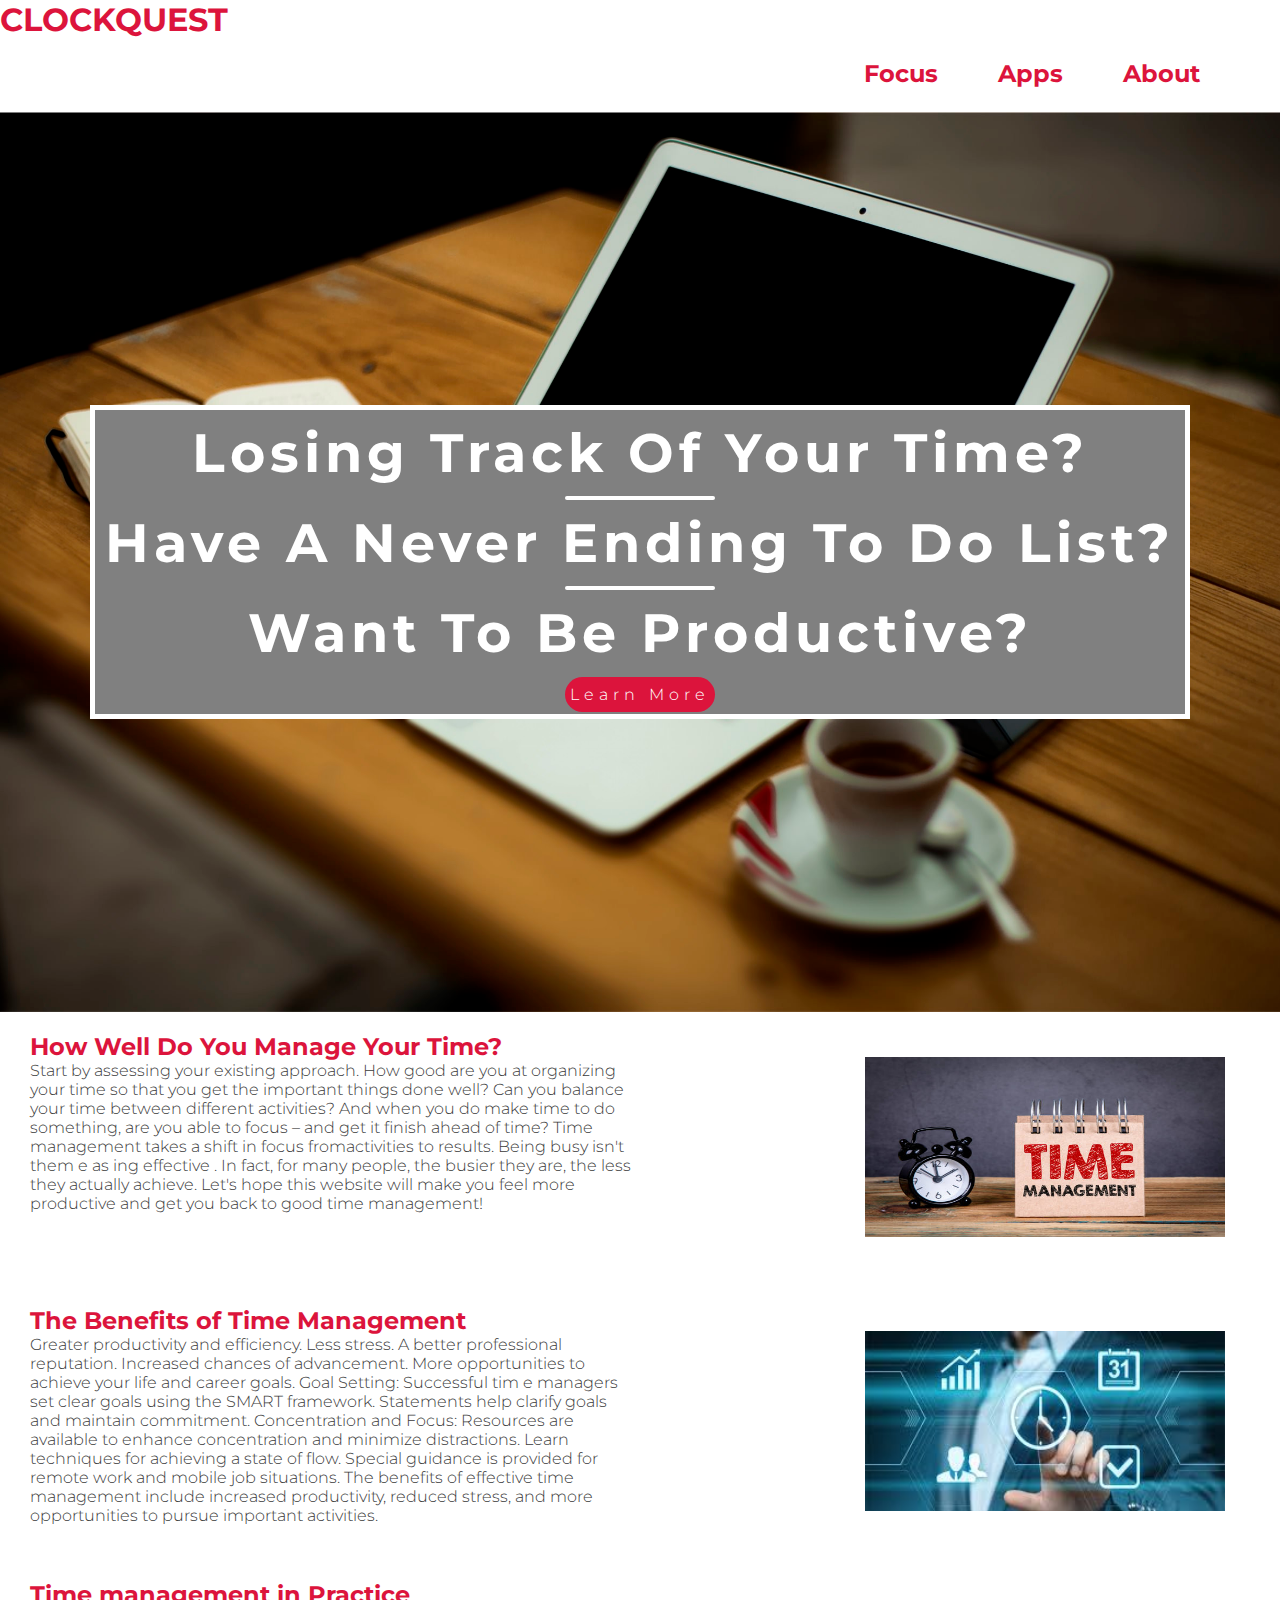
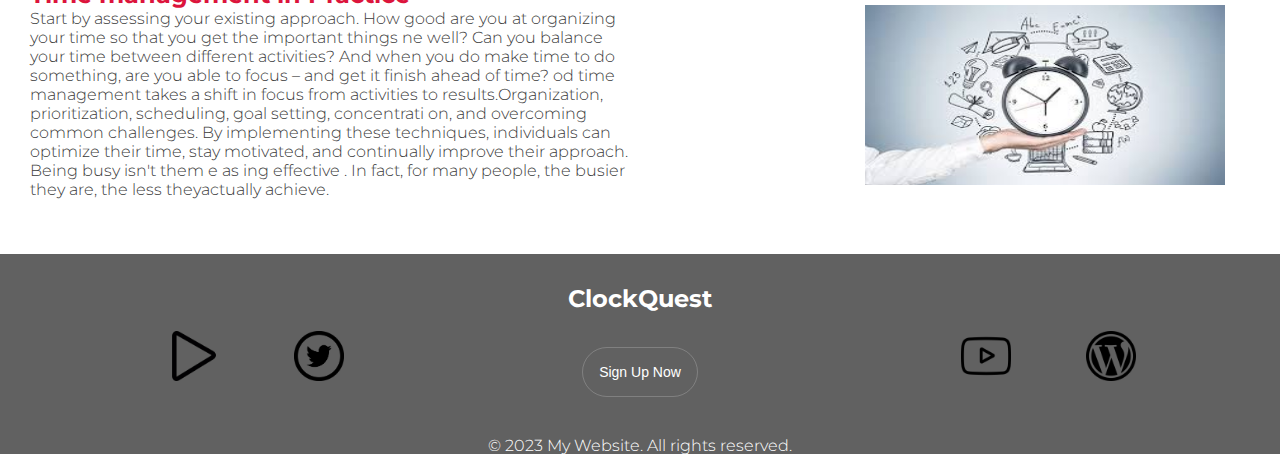
==== commit 70a4edaa: "addition to main body text" ====
--- a/index.html
+++ b/index.html
@@ -47,14 +47,9 @@
     <section class="main-page-info">
         <div class="first-column-text">
             <h2>How Well Do You Manage Your Time?</h2>
-            <p>Start by assessing your existing approach. How good are you at organizing your time so that you get
-                the important things
-                ne well? Can you balance your time between different activities? And when you do make time to do
-                something, are you able
-                to focus – and get it finish ahead of time? od time management takes a shift in focus from
-                activities to results. Being
-                busy isn't them e as ing effective . In fact, for many people, the busier they are, the less they
-                actually achieve.</p>
+            <p>Start by assessing your existing approach. How good are you at organizing your time so that you get the important things done well? Can you balance your time between different activities? And when you do make time to do something, are you able to focus – and get it finish ahead of time? Time management takes a shift in focus fromactivities to results. Being
+            busy isn't them e as ing effective . In fact, for many people, the busier they are, the less they
+            actually achieve. Let's hope this website will make you feel more productive and get you back to good time management!</p>
         </div>
         <div class="first-main-page-image">
             <img src="./assets/images/time_managment.jpg" alt="Picture of a black and white clock" width="360"
@@ -64,9 +59,8 @@
     <section class="main-page-info">
         <div class="first-column-text">
             <h2>The Benefits of Time Management</h2>
-            <p>Greater productivity and efficiency. Less stress. A better professional reputation. Increased chances of
-                advancement.
-                More opportunities to achieve your life and career goals.</p>
+            <p>Greater productivity and efficiency. Less stress. A better professional reputation. Increased chances of advancement.
+            More opportunities to achieve your life and career goals. Goal Setting: Successful tim e managers set clear goals using the SMART framework. Statements help clarify goals and maintain commitment. Concentration and Focus: Resources are available to enhance concentration and minimize distractions. Learn techniques for achieving a state of flow. Special guidance is provided for remote work and mobile job situations. The benefits of effective time management include increased productivity, reduced stress, and more opportunities to pursue important activities.</p>
         </div>
         <div class="first-main-page-image">
             <img src="./assets/images/benefits.jpg" alt="Finger pointing to clock" width="360" height="180">
@@ -75,14 +69,8 @@
     <section class="main-page-info">
         <div class="first-column-text">
             <h2>Time management in Practice</h2>
-            <p>Start by assessing your existing approach. How good are you at organizing your time so that you get
-                the important things
-                ne well? Can you balance your time between different activities? And when you do make time to do
-                something, are you able
-                to focus – and get it finish ahead of time? od time management takes a shift in focus from
-                activities to results. Being
-                busy isn't them e as ing effective . In fact, for many people, the busier they are, the less they
-                actually achieve.</p>
+            <p>Start by assessing your existing approach. How good are you at organizing your time so that you get the important things ne well? Can you balance your time between different activities? And when you do make time to do something, are you able to focus – and get it finish ahead of time? od time management takes a shift in focus from
+            activities to results.Organization, prioritization, scheduling, goal setting, concentrati on, and overcoming common challenges. By implementing these techniques, individuals can optimize their time, stay motivated, and continually improve their approach. Being busy isn't them e as ing effective . In fact, for many people, the busier they are, the less theyactually achieve.</p>
         </div>
         <div class="first-main-page-image">
             <img src="./assets/images/blackandwhite.jpg" alt="Picture of a clock in daily life" width="360"
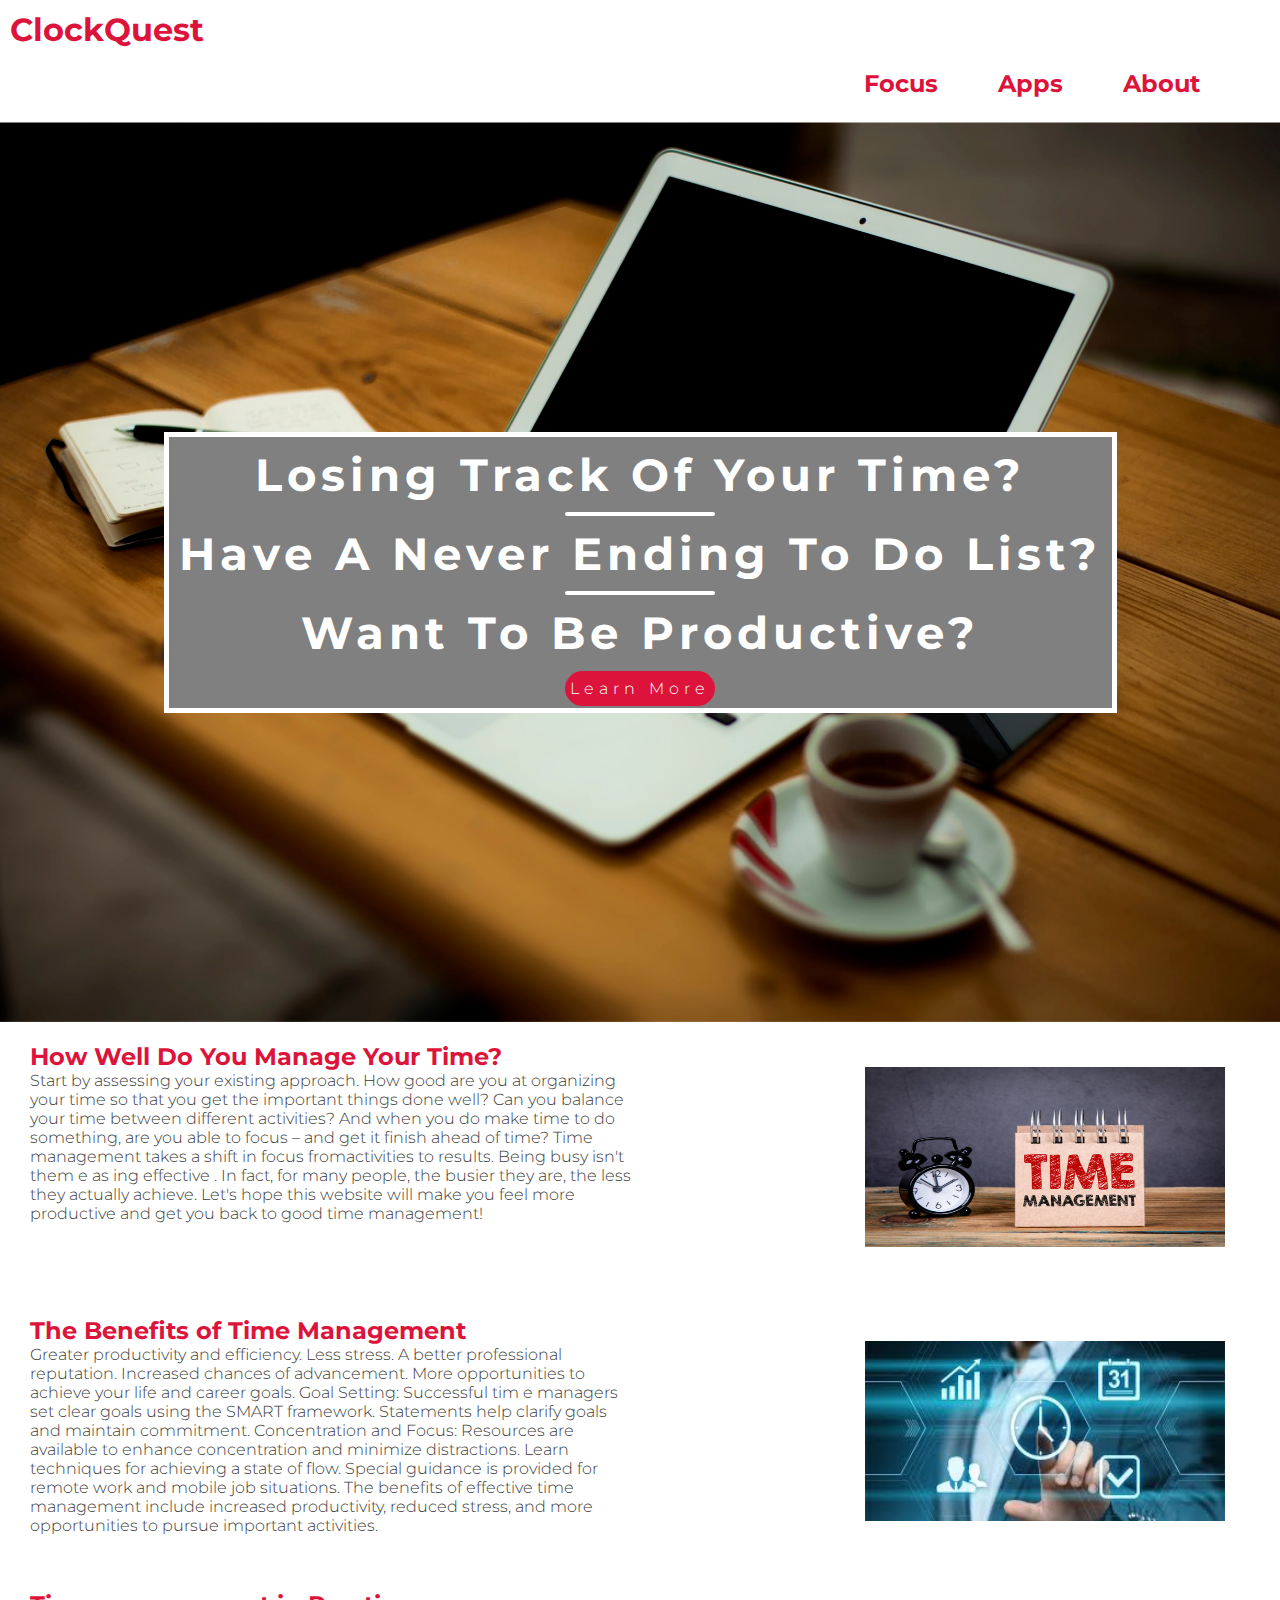
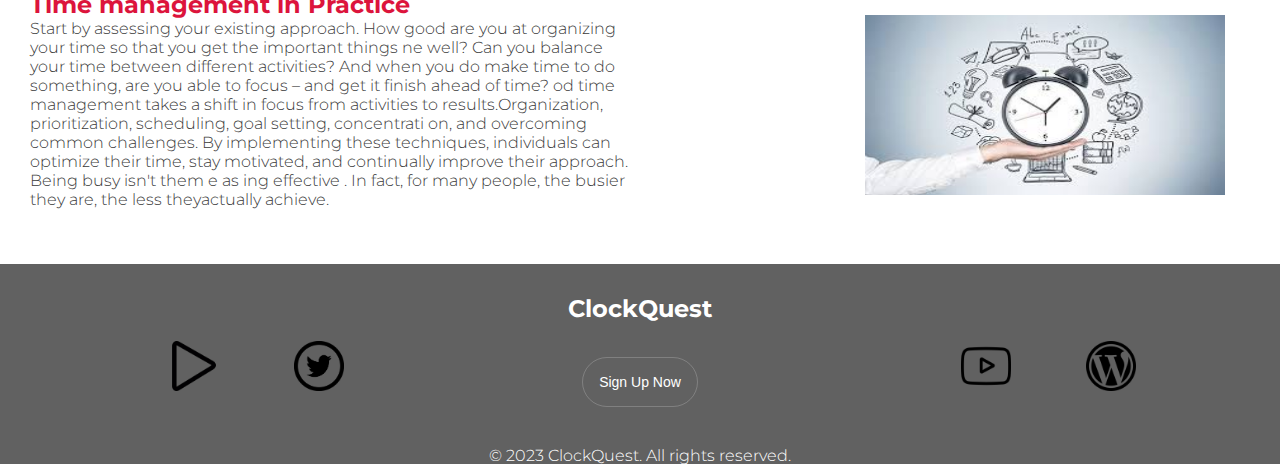
==== commit 9c11d66c: "update app css styling" ====
--- a/index.html
+++ b/index.html
@@ -108,7 +108,7 @@
         </div>
         <div class="row">
             <div>
-                <p>&copy; 2023 My Website. All rights reserved.</p>
+                <p>&copy; 2023 ClockQuest. All rights reserved.</p>
             </div>
         </div>
     </footer>
--- a/assets/css/style.css
+++ b/assets/css/style.css
@@ -18,8 +18,9 @@
 
 .logo {
     color: crimson;
-    text-transform: uppercase;
-    text-decoration: none;
+    text-decoration: none;
+    margin-top: 10px;
+    margin-left: 10px;
 }
 
 header {
@@ -48,7 +49,7 @@
 }
 
 .main-text-image h2 {
-    font-size: 6vmin;
+    font-size: 5vmin;
     text-align: center;
 }
 
@@ -337,7 +338,7 @@
     display: flex;
     flex-wrap: wrap;
 }
-
+/*apps structure*/
 .column {
     text-align: center;
     text-decoration: none;
@@ -363,9 +364,9 @@
 }
 
 div.column-long ul li {
-    display: inline;
     margin: 20px;
     line-height: 20px;
+    padding-bottom: 10px;
 }
 
 /*styling app links*/
@@ -375,6 +376,7 @@
     padding-top: 20px;
     color: white;
     text-decoration: none;
+    text-align: center;
 }
 
 #app-link-toggl {
@@ -403,7 +405,14 @@
     color: crimson;
     text-decoration: none;
 }
-
+.app-list ul li {
+    text-align: center;
+    list-style-type: decimal;
+    padding-left: 20px;
+    margin-bottom: 10px;
+    line-height: 1.5;
+  }
+  
 .article-border {
     border-width: 1px;
     border-style: solid;
